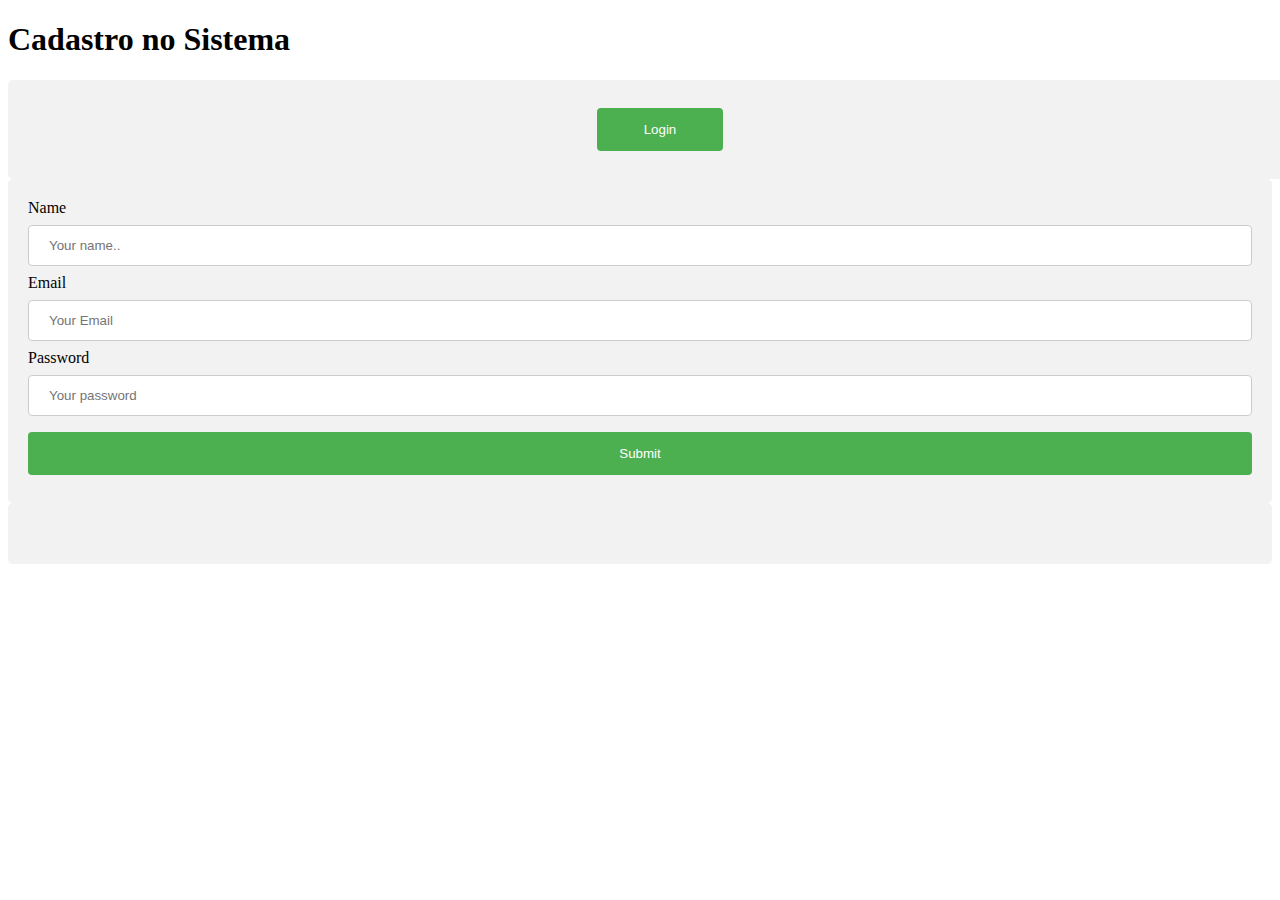
==== desafio-fetch/cadastro/index.html @ a69640b1 "atv" ====
<!DOCTYPE html>
<html lang="en">
<head>
    <meta charset="UTF-8">
    <meta name="viewport" content="width=device-width, initial-scale=1.0">
    <title>POST Data to a server</title>
    <link rel="stylesheet" href="style.css">
</head>
<body>

<h1>Cadastro no Sistema</h1>
<div class="container">
    <button>Login</button>
</div>
        <div>
          <form>
            <label for="fname">Name</label>
            <input type="text" id="name" name="name" placeholder="Your name..">
        
            <label for="fphone">Email</label>
            <input type="text" id="email" name="Email" placeholder="Your Email">

            <label for="fphone">Password</label>
            <input type="text" id="password" name="password" placeholder="Your password">

          
        </form>
        <input type="submit" value="Submit" id="btn-submit">
   

        </div>
        
    <div>
        <h1 id="info"></h1>
    </div>
    <script src="script.js"></script>
</body>
</html>
---- desafio-fetch/cadastro/style.css ----
input[type=text], select {
    width: 100%;
    padding: 12px 20px;
    margin: 8px 0;
    display: inline-block;
    border: 1px solid #ccc;
    border-radius: 4px;
    box-sizing: border-box;
  }
  
  input[type=submit] {
    width: 100%;
    background-color: #4CAF50;
    color: white;
    padding: 14px 20px;
    margin: 8px 0;
    border: none;
    border-radius: 4px;
    cursor: pointer;
  }
  
  input[type=submit]:hover {
    background-color: #45a049;
  }
  
  div {
    border-radius: 5px;
    background-color: #f2f2f2;
    padding: 20px;
  }

  .container {

    justify-content: center;
    align-items: center;
    display: flex;
    width: 100%;
  }

  .container button {
    width: 10%;
    background-color: #4CAF50;
    color: white;
    padding: 14px 20px;
    margin: 8px 0;
    border: none;
    border-radius: 4px;
    cursor: pointer;
  }
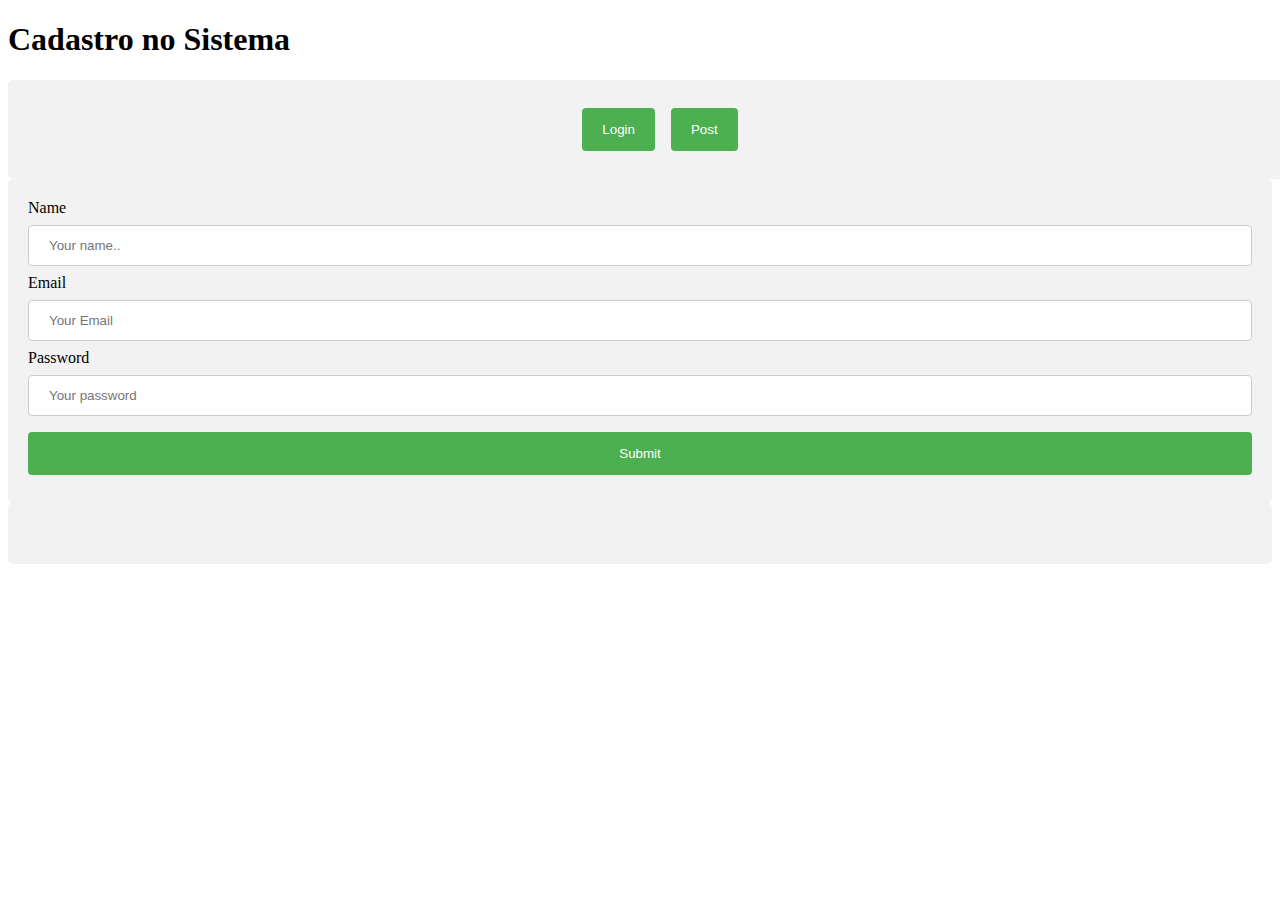
==== commit 9f1ef18f: "atividade" ====
--- a/desafio-fetch/cadastro/index.html
+++ b/desafio-fetch/cadastro/index.html
@@ -10,7 +10,8 @@
 
 <h1>Cadastro no Sistema</h1>
 <div class="container">
-    <button>Login</button>
+    <a href="/desafio-fetch/login/index.html"> <button>Login</button></a> 
+    <a href="/desafio-fetch/conteudo/"> <button>Post </button></a>
 </div>
         <div>
           <form>
--- a/desafio-fetch/cadastro/style.css
+++ b/desafio-fetch/cadastro/style.css
@@ -39,11 +39,12 @@
   }
 
   .container button {
-    width: 10%;
+  
+
     background-color: #4CAF50;
     color: white;
     padding: 14px 20px;
-    margin: 8px 0;
+    margin: 8px ;
     border: none;
     border-radius: 4px;
     cursor: pointer;
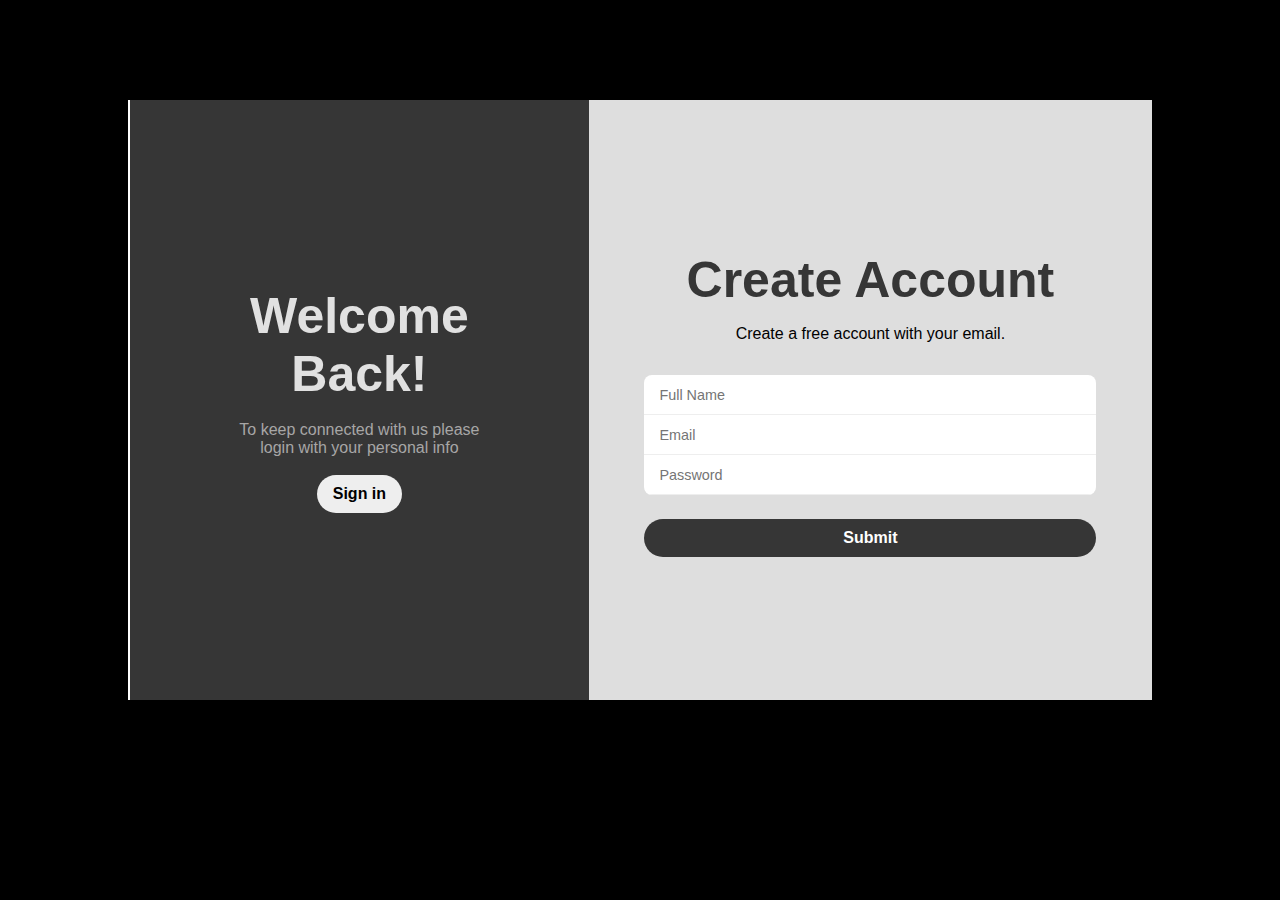
==== commit 848a2dd8: "att" ====
--- a/desafio-fetch/cadastro/index.html
+++ b/desafio-fetch/cadastro/index.html
@@ -1,14 +1,13 @@
 <!DOCTYPE html>
 <html lang="en">
-<head>
-    <meta charset="UTF-8">
-    <meta name="viewport" content="width=device-width, initial-scale=1.0">
+  <head>
+    <meta charset="UTF-8" />
+    <meta name="viewport" content="width=device-width, initial-scale=1.0" />
     <title>POST Data to a server</title>
-    <link rel="stylesheet" href="style.css">
-</head>
-<body>
-
-<h1>Cadastro no Sistema</h1>
+    <link rel="stylesheet" href="style.css" />
+  </head>
+  <body>
+    <!-- <h1>Cadastro no Sistema</h1>
 <div class="container">
     <a href="/desafio-fetch/login/index.html"> <button>Login</button></a> 
     <a href="/desafio-fetch/conteudo/"> <button>Post </button></a>
@@ -33,7 +32,39 @@
         
     <div>
         <h1 id="info"></h1>
+    </div> -->
+
+    <!-- //https://www.google.com/url?sa=i&url=https%3A%2F%2Fm.youtube.com%2Fwatch%3Fv%3DGtsNZtzZiec&psig=AOvVaw29wr8gSJGX9HFGWIwpEqxA&ust=1715878022258000&source=images&cd=vfe&opi=89978449&ved=0CBAQjRxqFwoTCOiCmbaOkIYDFQAAAAAdAAAAABAE -->
+
+    <div class="container">
+      <div class="welcome">
+        <div class="text">
+          <h2>Welcome Back!</h2>
+          <br />
+          <p>To keep connected with us please login with your personal info</p>
+          <br />
+          <button id="signin">Sign in</button>
+        </div>
+      </div>
+      <div class="createContainer">
+        <div class="form-box">
+          <form class="form" action="" method="post">
+            <span class="title">Create Account</span>
+            <span class="subtitle">Create a free account with your email.</span>
+            <div class="form-container">
+              <input type="text" class="input" placeholder="Full Name" id="name" required min="8"/>
+
+              <input type="email" class="input" placeholder="Email" id="email" required min="8"/>
+
+              <input type="password" class="input" placeholder="Password" id="password" required min="8"/>
+            </div>
+            
+            <input type="submit" id="btn-submit" placeholder="Sign up">
+          </form>
+        </div>
+      </div>
     </div>
+
     <script src="script.js"></script>
-</body>
-</html>+  </body>
+</html>
--- a/desafio-fetch/cadastro/style.css
+++ b/desafio-fetch/cadastro/style.css
@@ -1,4 +1,4 @@
-
+/* 
 input[type=text], select {
     width: 100%;
     padding: 12px 20px;
@@ -48,4 +48,155 @@
     border: none;
     border-radius: 4px;
     cursor: pointer;
+  } */
+
+  * {
+    box-sizing: border-box;
+    padding: 0;
+    margin: 0;
+    font-family: sans-serif;
+  }
+  body {
+    background-color: black;
+  }
+
+  .container {
+    display: flex;
+    justify-content: center;
+    align-items: center;
+    border-radius: 10px;
+    margin: 100px auto;
+    width: 80%;
+    height: 600px;
+    
+  }
+
+  .welcome {
+    display: flex;
+    justify-content: center;
+    align-items: center;
+    border-left: 2px solid white;
+    background-color: #363636;
+    width: 45%;
+    height: 100%;
+  }
+
+  .text {
+    width: 60%;
+    text-align: center;
+
+  }
+
+  .text h2 {
+    color: #eeee;
+    font-size: 50px;
+  }
+
+  .text p {
+    color: #a7a6a6;
+  }
+
+  .createContainer {
+    background-color: #eeee;
+    display: flex;
+    justify-content: center;
+    align-items: center;
+    width: 55%;
+    height: 100%;
+  }
+
+  .form-box {
+    max-width: 500px;
+ 
+    overflow: hidden;
+    border-radius: 16px;
+    color: #010101;
+  }
+  
+  .form {
+    position: relative;
+    display: flex;
+    flex-direction: column;
+    padding: 32px 24px 24px;
+    gap: 16px;
+    text-align: center;
+  }
+  
+  /*Form text*/
+  .title {
+    color: #363636;
+    font-weight: bold;
+    font-size: 50px;
+  }
+  
+  .subtitle {
+    font-size: 1rem;
+      
+  }
+  
+  /*Inputs box*/
+  .form-container {
+    overflow: hidden;
+    border-radius: 8px;
+    background-color: #fff;
+    margin: 1rem 0 .5rem;
+    width: 100%;
+  }
+  
+  .input {
+    background: none;
+    border: 0;
+    outline: 0;
+    height: 40px;
+    width: 100%;
+    border-bottom: 1px solid #eee;
+    font-size: .9rem;
+    padding: 8px 15px;
+  }
+  
+  .form-section {
+    padding: 16px;
+    font-size: .85rem;
+    background-color: #e0ecfb;
+    box-shadow: rgb(0 0 0 / 8%) 0 -1px;
+  }
+  
+  .form-section a {
+    font-weight: bold;
+    color: #0066ff;
+    transition: color .3s ease;
+  }
+  
+  .form-section a:hover {
+    color: #005ce6;
+    text-decoration: underline;
+  }
+  
+  /*Button*/
+    #btn-submit, button {
+    background-color: #0066ff;
+    color: #fff;
+    border: 0;
+    border-radius: 24px;
+    padding: 10px 16px;
+    font-size: 1rem;
+    font-weight: 600;
+    cursor: pointer;
+    transition: background-color .3s ease;
+    background-color: #363636;  
+  }
+  
+  button:hover {
+    background-color: #eee;
+    color: black;
+  }
+
+  #signin {
+    background-color: #eee;
+    color: black;
+  }
+
+  #signin:hover {
+    background-color: #363636;
+    color: white;
   }